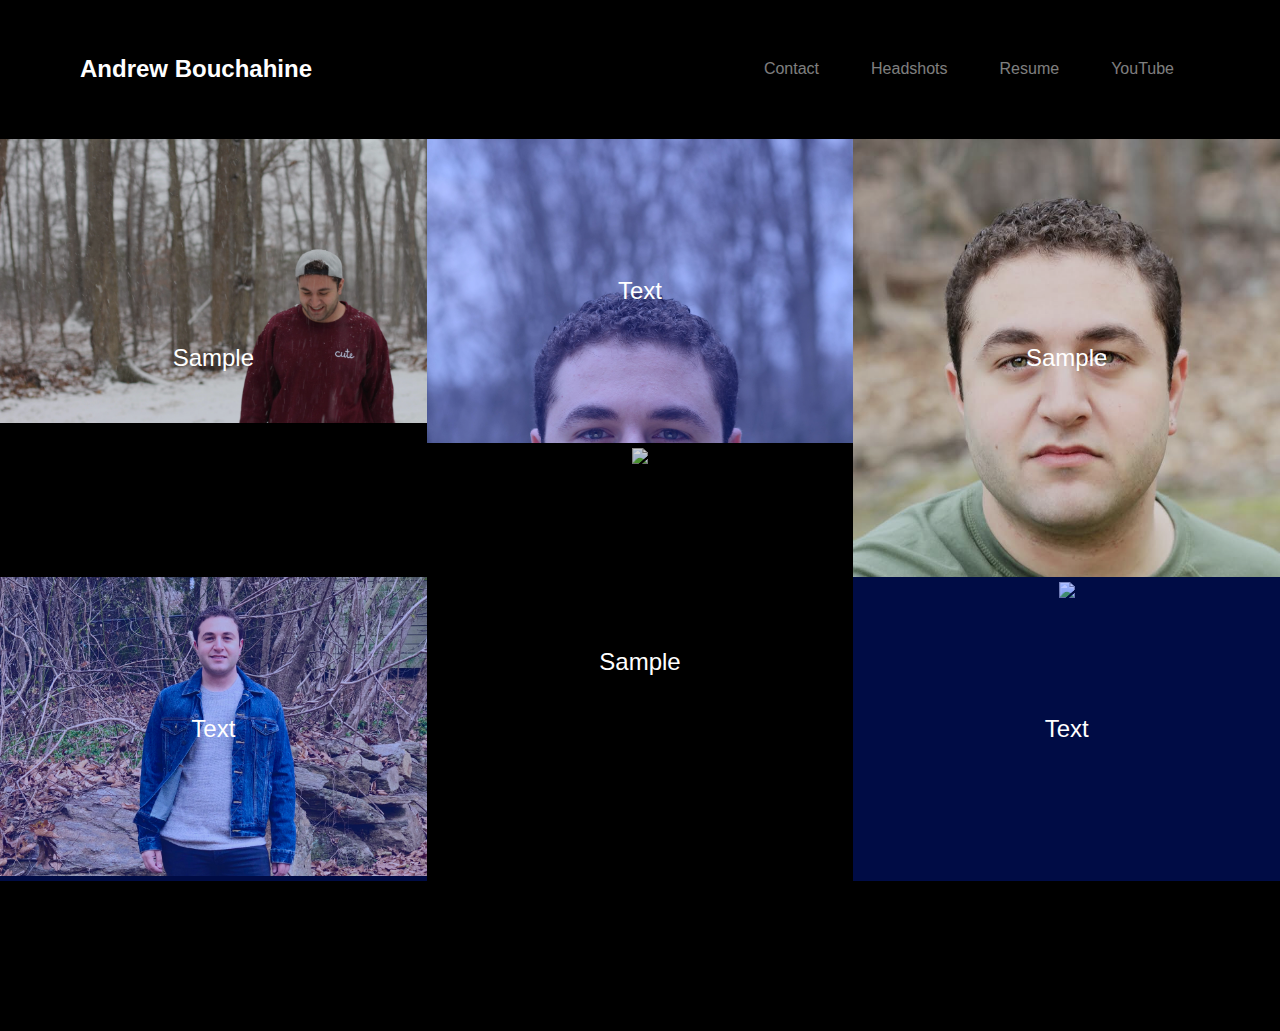
==== gallery.html @ 6eb14c6b "Add file via upload" ====
<!DOCTYPE html>
<html lang="en" dir="ltr">

<head>
  <meta charset="utf-8">
  <title>Photos</title>

  <!-- CSS Style Sheets -->
  <link href="//maxcdn.bootstrapcdn.com/bootstrap/4.0.0/css/bootstrap.min.css" rel="stylesheet" id="bootstrap-css">
  <link rel="stylesheet" href="https://stackpath.bootstrapcdn.com/bootstrap/4.3.1/css/bootstrap.min.css" integrity="sha384-ggOyR0iXCbMQv3Xipma34MD+dH/1fQ784/j6cY/iJTQUOhcWr7x9JvoRxT2MZw1T" crossorigin="anonymous">
  <link rel="stylesheet" href="styles.css">

  <!-- Bootstrap Scripts -->
  <script src="//maxcdn.bootstrapcdn.com/bootstrap/4.0.0/js/bootstrap.min.js"></script>
  <script src="//cdnjs.cloudflare.com/ajax/libs/jquery/3.2.1/jquery.min.js"></script>
</head>

<section class="colored-section" id="title">
  <div class="container-fluid">
    <!-- Nav Bar -->
    <nav class="navbar navbar-expand-lg navbar-dark">
      <a class="navbar-brand" href="">Andrew Bouchahine</a>
      <button class="navbar-toggler" type="button" data-toggle="collapse" data-target="#NavBarDemo1" aria-controls="navbarSupportedContent" aria-expanded="false" aria-label="Toggle navigation">
        <span class="navbar-toggler-icon"></span>
      </button>
      <div class="collapse navbar-collapse" id="NavBarDemo1">
        <ul class="navbar-nav ml-auto">
          <li class="nav-item">
            <a class="nav-link" href="mailto:ashley.bouchahine@gmail.com"> Contact </a>
          </li>
          <li class="nav-item">
            <a class="nav-link" href="gallery.html"> Headshots </a>
          </li>
          <li class="nav-item">
            <a class="nav-link" href="resume.html"> Resume </a>
          </li>
          <li class="nav-item">
            <a class="nav-link" href="https://www.youtube.com/channel/UCukqbuBTZd4qOWEfmccM5pQ/featured"> YouTube </a>
          </li>
        </ul>
      </div>
    </nav>
</section>

<body>

  <ul class="gallery_box">
    <li>
      <a href="#0"><img src="images\IMG_7461.CR2.jpg">
        <div class="box_data">
          <span>Sample</span>
        </div>
      </a>
    </li>
    <li>
      <a href="#0"><img src="images\IMG_8658.JPG">
        <div class="box_data">
          <span>Text</span>
        </div>
      </a>
    </li>
    <li>
      <a href="#0"><img src="images\IMG_8852.PNG">
        <div class="box_data">
          <span>Sample</span>
        </div>
      </a>
    </li>
    <li>
      <a href="#0"><img src="images\IMG_9803.jpg">
        <div class="box_data">
          <span>Text</span>
        </div>
      </a>
    </li>
    <li style="    position: relative;
    top: -134px;">
      <a href="#0"><img src="https://picsum.photos/600/704/?random">
        <div class="box_data">
          <span>Sample</span>
        </div>
      </a>
    </li>
    <li>
      <a href="#0"><img src="https://picsum.photos/600/705/?random">
        <div class="box_data">
          <span>Text</span>
        </div>
      </a>
    </li>

  </ul>

</body>

</html>
---- styles.css ----
/************************** HTML Elements ********************/

body {
  text-align: center;
  background-color: #000;
}

a {
  color: inherit;
}



/*************************** Classes ************************/

.download-button:hover {
  transform: scale(1.1);
  transition: all .2s ease-in-out;
}

.colored-section {
  background-color: #000;
  color: #fff;
}


/* Containers */
.container-fluid {
  padding: 3% 5%;
}

/* Footer Sections */
.social-icon {
  margin: 20px 10px;
}

.copyright {
  font-size: .75rem;
}

.white-section {
  background-color: #fff;
}

/* Header */

.header-image {
  position: relative;
  text-align: center;
  background-color: #000;
}

.header-text {
  color: #fff;
  position: absolute;
  z-index: 1;
}

.container {
  background-color: #000;
  position: relative;
  margin: 0 auto;
}

.container .content {
  position: absolute; /* Position the background text */
  bottom: 0; /* At the bottom. Use top:0 to append it to the top */
  background: rgb(0, 0, 0); /* Fallback color */
  background: rgba(0, 0, 0, 0.5); /* Black background with 0.5 opacity */
  color: #f1f1f1; /* Grey text */
  width: 100%; /* Full width */
  padding: 20px; /* Some padding */
}
/* Nav Bar */

.navbar-brand {
  font-family: "Ubuntu", sans-serif;
  font-size: 1.5rem;
  font-weight: bold;
}

.nav-item {
  padding: 0 18px;
}

.nav.link {
  font-family: "Montserrat-Light";
  font-size: 1.2rem;
}


/* Gallery Page */

img{ max-width:100%;}

.gallery_box li{ width:33.333333%; max-width: 100% ; display:inline-block; float: left; text-align: center; overflow: hidden;    position: relative;}
.gallery_box{ padding:0;display: flow-root;}

.gallery_box li:hover img {
    -moz-transform: scale(1.1);
    -webkit-transform: scale(1.1);
    -ms-transform: scale(1.1);
    -o-transform: scale(1.1);
    transform: scale(1.1);
}
.gallery_box li img{-webkit-transition: transform 0.5s ease;
    -o-transition: transform 0.5s ease;
    transition: transform 0.5s ease;}
.gallery_box li:nth-child(even) {
    height: 304px;
}
.gallery_box li:nth-child(odd) {
    height: 438px;
}
.gallery_box li:nth-child(odd) .box_data{ background:rgba(0,0,0,0.17) }
.gallery_box li:nth-child(even) .box_data{ background:rgba(0,44,255,0.27) }
.gallery_box .box_data{ position:absolute; top: 0; left: 0; right:0; bottom:0; color:#fff;}
.gallery_box .box_data span{ position:absolute; top: 50%; transform: translateY(-50%); left:0 ; right:0; font-size:24px;}
.gallery_box li:hover .box_data{ background:rgba(255,0,39,0.55)}
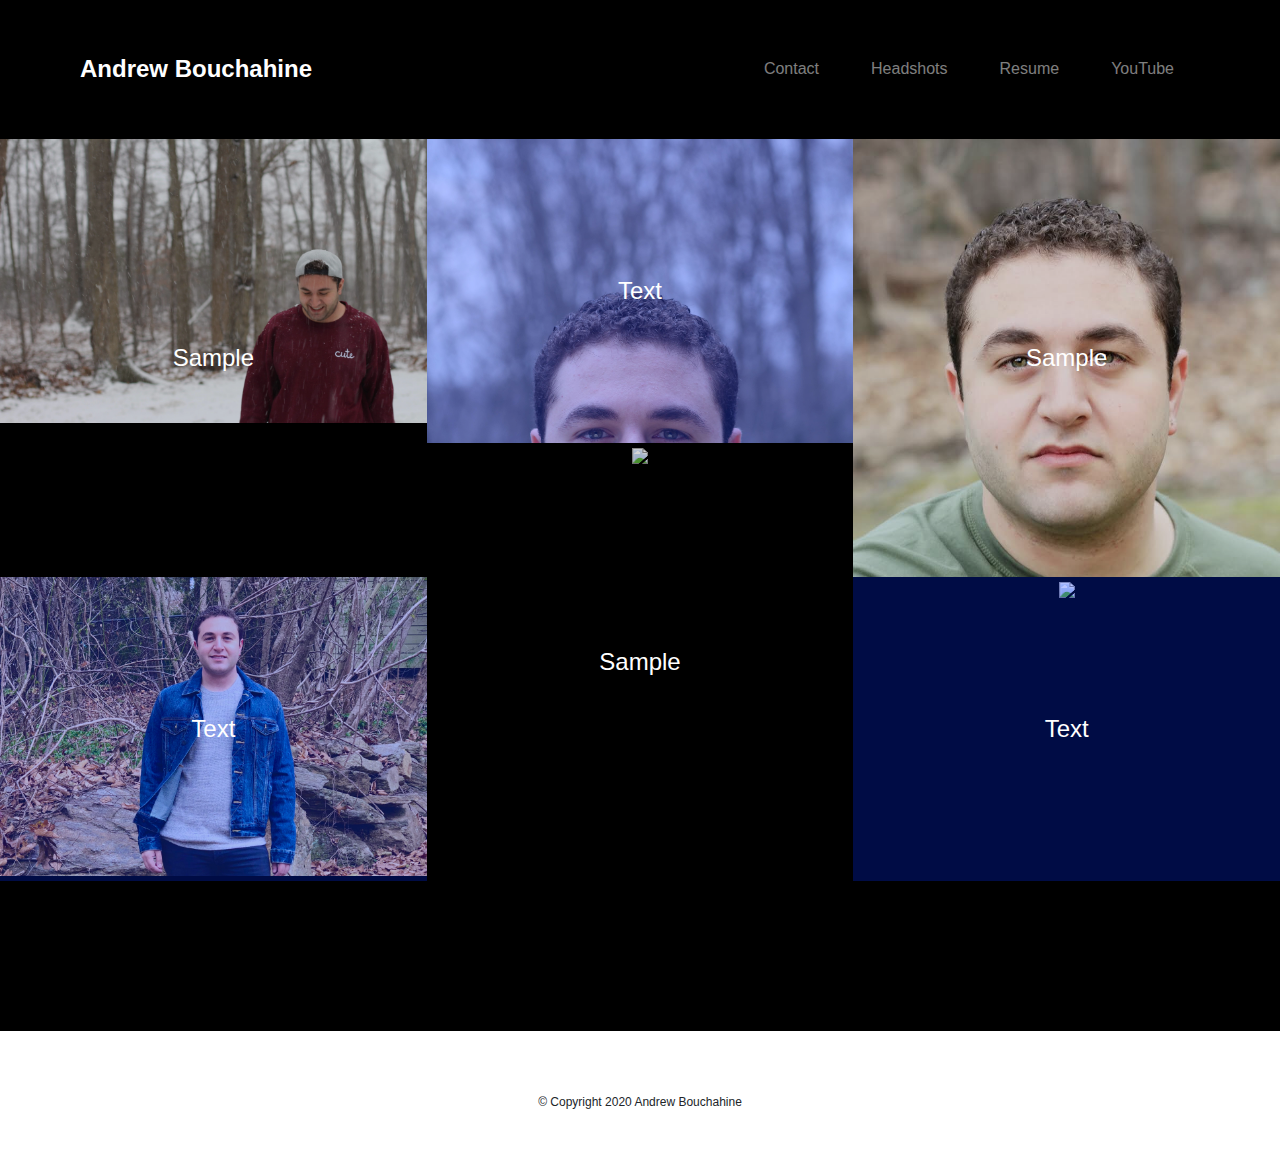
==== commit a8a4b94f: "Update to all html files plus additional photo" ====
--- a/gallery.html
+++ b/gallery.html
@@ -4,6 +4,7 @@
 <head>
   <meta charset="utf-8">
   <title>Photos</title>
+  <link rel="icon" href="images/favicon.png">
 
   <!-- CSS Style Sheets -->
   <link href="//maxcdn.bootstrapcdn.com/bootstrap/4.0.0/css/bootstrap.min.css" rel="stylesheet" id="bootstrap-css">
@@ -19,7 +20,7 @@
   <div class="container-fluid">
     <!-- Nav Bar -->
     <nav class="navbar navbar-expand-lg navbar-dark">
-      <a class="navbar-brand" href="">Andrew Bouchahine</a>
+      <a class="navbar-brand" href="index.html">Andrew Bouchahine</a>
       <button class="navbar-toggler" type="button" data-toggle="collapse" data-target="#NavBarDemo1" aria-controls="navbarSupportedContent" aria-expanded="false" aria-label="Toggle navigation">
         <span class="navbar-toggler-icon"></span>
       </button>
@@ -91,6 +92,21 @@
 
   </ul>
 
+  <!-- Footer -->
+
+  <footer class="white-section" id="footer">
+    <div class="container-fluid">
+      <a href="https://www.youtube.com/channel/UCukqbuBTZd4qOWEfmccM5pQ/featured"><i class="social-icon fab fa-youtube"></i></a>
+      <a href="https://www.instagram.com/andrew_bouch/?hl=en"><i class="social-icon fab fa-instagram"></i></i></a>
+      <a href="mailto:ashley.bouchahine@gmail.com"><i class="social-icon fas fa-envelope"></i></a>
+      <a href="https://www.facebook.com/andrew.bouchahine"><i class="social-icon fab fa-facebook-f"></i></a>
+
+
+
+      <p class="copyright">© Copyright 2020 Andrew Bouchahine</p>
+    </div>
+  </footer>
+
 </body>
 
 </html>
--- a/styles.css
+++ b/styles.css
@@ -88,6 +88,28 @@
   font-size: 1.2rem;
 }
 
+/* Testimonials */
+
+#testimonials {
+  background-color: #fff;
+}
+
+.testimonial-img {
+  width: 10%;
+  border-radius: 100%;
+  margin: 20px;
+}
+
+.testimonial-text {
+  font-size: 2rem;
+  font-weight: 900;
+  line-height: 1.5;
+}
+
+.resume-download {
+  padding: 5% 15%;
+}
+
 
 /* Gallery Page */
 
